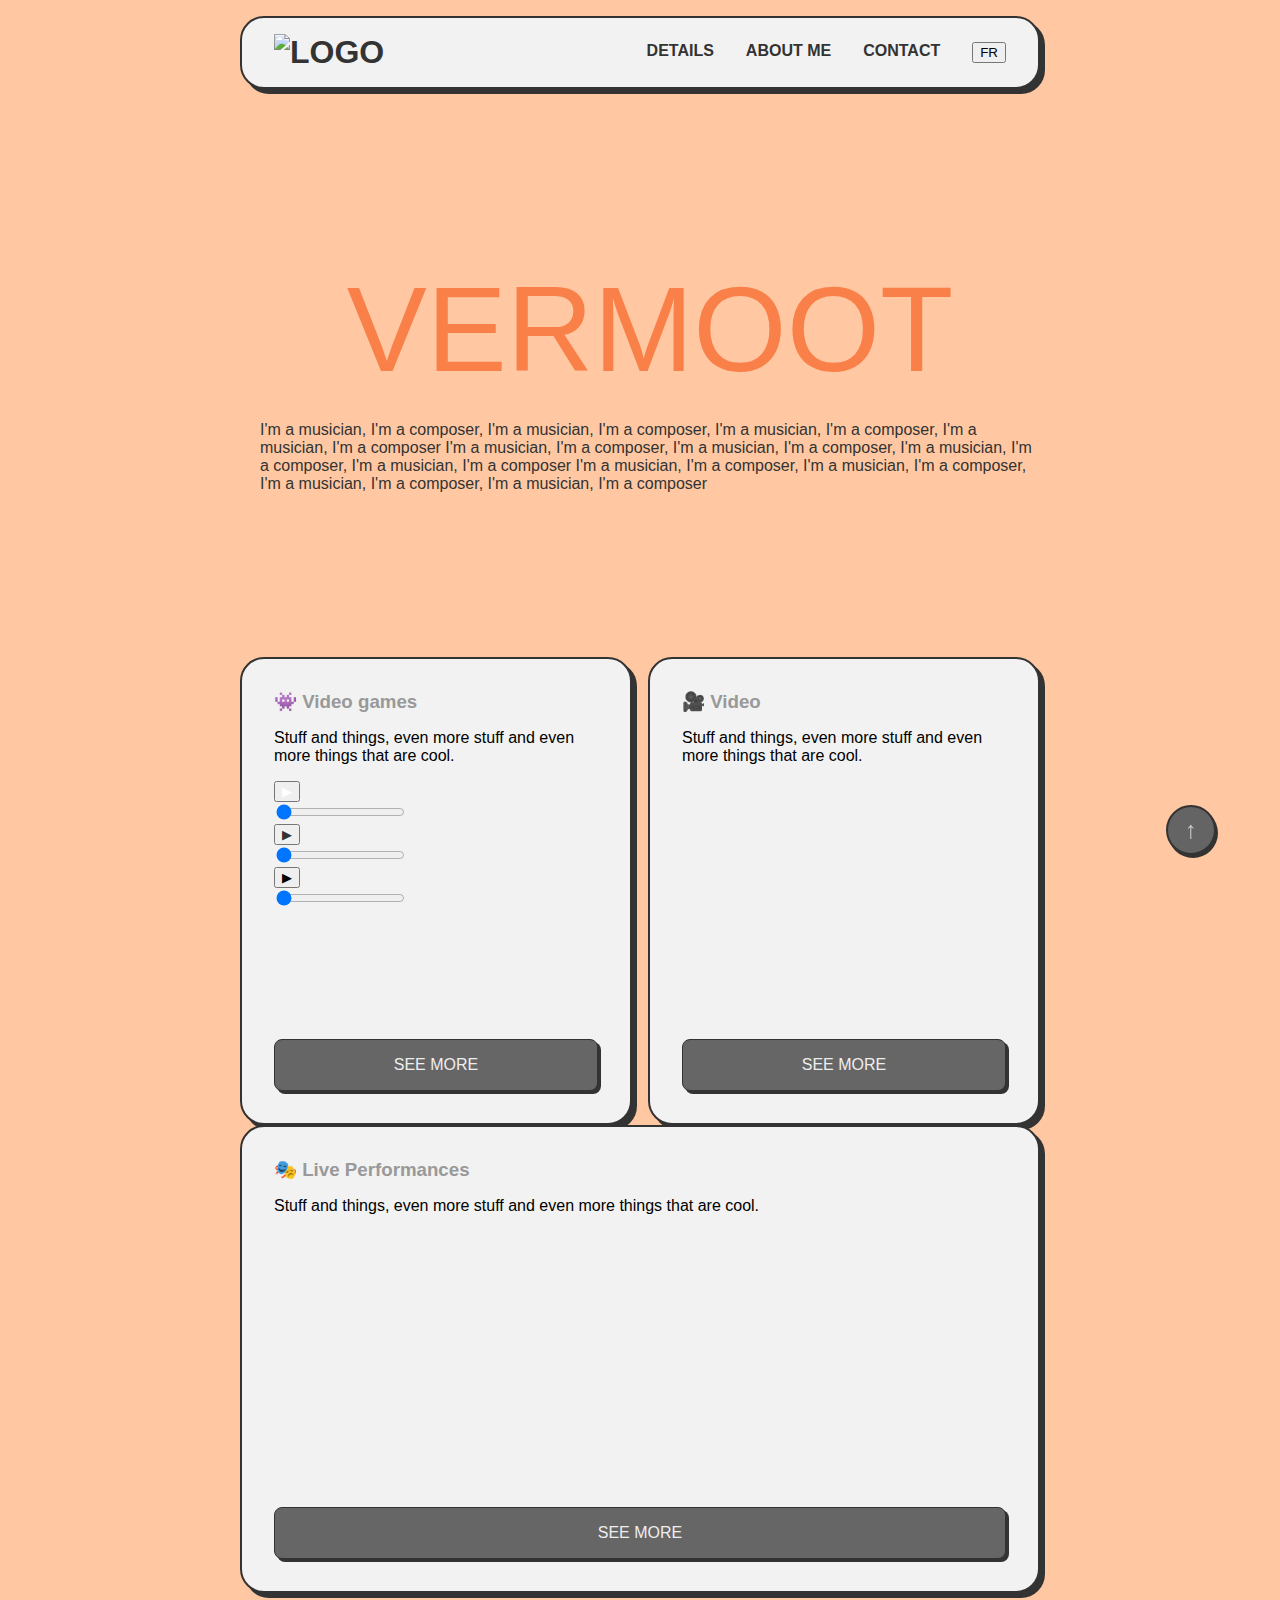
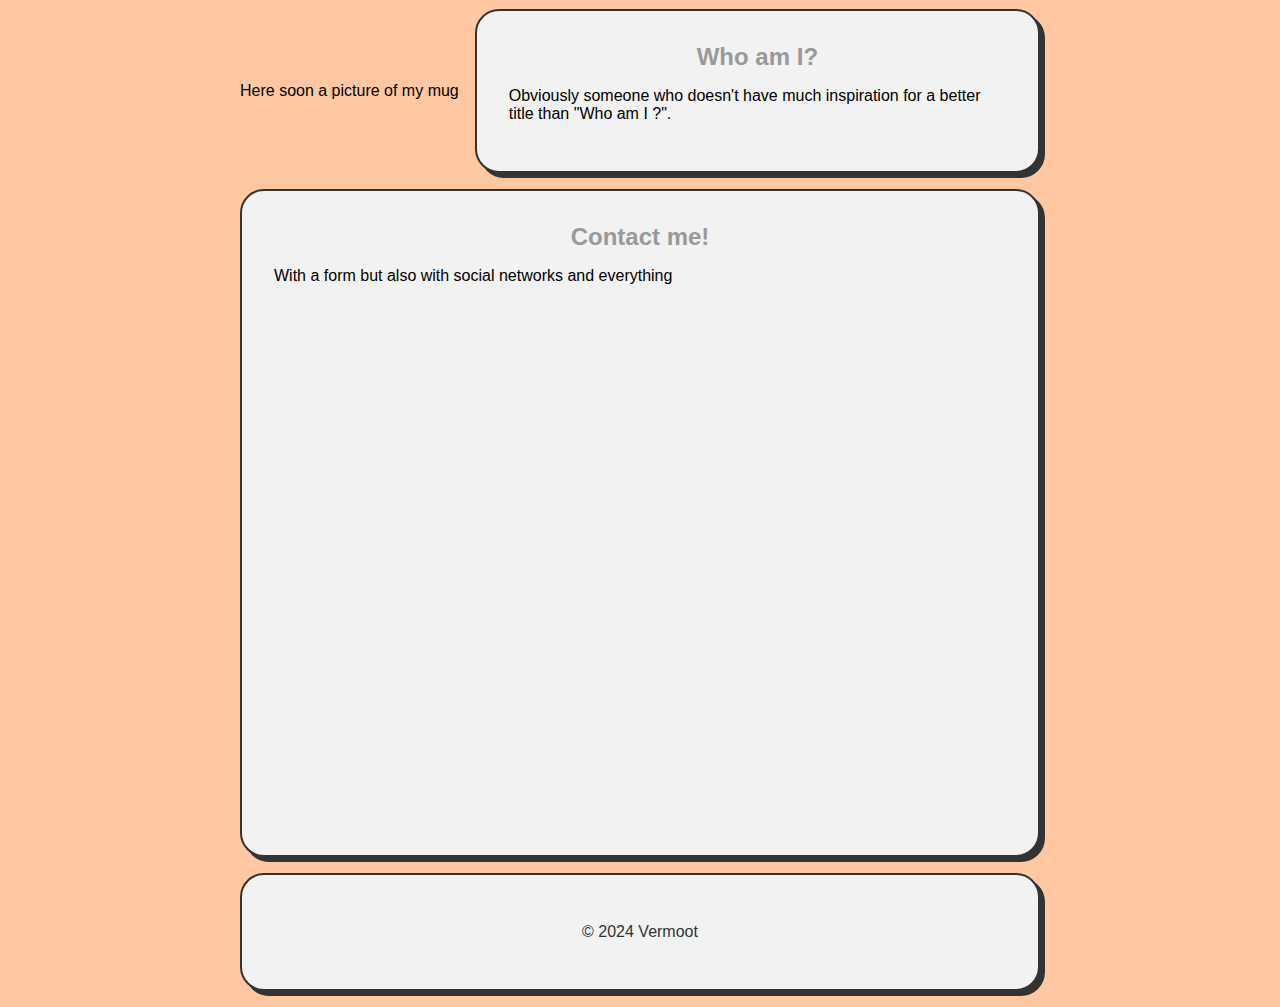
==== index.html @ 9c1a602b "change scripts folder into js -- make the scrolltotop button better with js" ====
<!DOCTYPE html>
<html lang="fr">

  <head>
    <meta charset="UTF-8">
    <meta name="viewport" content="width=device-width, initial-scale=1.0">
    <title>Vermoot - Musicien Compositeur</title>
    <link rel="stylesheet" href="css/styles.css">
    <script src="//twemoji.maxcdn.com/2/twemoji.min.js?2.7"></script>
  </head>

  <body>
    <section class="page-layout">
      <button id="scrollToTop">↑</button>

      <header class="card2">
        <div class="logo">
          <a href="index.html"><img src="assets/images/logo.png" alt="Logo"></a>
        </div>
        <nav>
          <div class="fr nav">
            <a href="#details">Détails</a>
            <a href="#about-me">À propos</a>
            <a href="#contact">Contact</a>
            <button id="btn-en">EN</button>
          </div>
          <div class="en nav">
            <a href="#details">Details</a>
            <a href="#about-me">About me</a>
            <a href="#contact">Contact</a>
            <button id="btn-fr">FR</button>
          </div>
        </nav>
      </header>

      <main>

        <div id="hero">
          <h1 id="hero-title">Vermoot</h1>
          <div id="hero-bottom">
            <p id="hero-text" class="fr">
              Je suis un compositeur, je suis un musicien, je suis un compositeur, je suis un musicien, je suis un compositeur, je suis un musicien, je suis un compositeur, je suis un musicien
              Je suis un compositeur, je suis un musicien, je suis un compositeur, je suis un musicien, je suis un compositeur, je suis un musicien, je suis un compositeur, je suis un musicien
              Je suis un compositeur, je suis un musicien, je suis un compositeur, je suis un musicien, je suis un compositeur, je suis un musicien, je suis un compositeur, je suis un musicien
            </p>
            <p id="hero-text" class="en">
              I'm a musician, I'm a composer, I'm a musician, I'm a composer, I'm a musician, I'm a composer, I'm a musician, I'm a composer
              I'm a musician, I'm a composer, I'm a musician, I'm a composer, I'm a musician, I'm a composer, I'm a musician, I'm a composer
              I'm a musician, I'm a composer, I'm a musician, I'm a composer, I'm a musician, I'm a composer, I'm a musician, I'm a composer
            </p>
          </div>
        </div>

        <div id="details">
          <div class="card2 detail-card">
            <h3 class="fr">👾 Jeux vidéos</h3>
            <h3 class="en">👾 Video games</h3>
            <p class="fr">Des trucs, des machins, et même encore d'autres trucs qui sont bien en vrai</p>
            <p class="en">Stuff and things, even more stuff and even more things that are cool.</p>
            <audio id="first-audio" style="background: url('https://avatars.githubusercontent.com/u/61667511?s=200&v=4';)" src="assets/audio/Battle Loop.ogg"></audio>
            <audio id="second-audio" src="assets/audio/Charging station Loop.ogg"></audio>
            <audio id="third-audio" src="assets/audio/Battle Loop.ogg"></audio>
            <a class="fr" href="#">En voir plus</a>
            <a class="en" href="#">See more</a>
          </div>
          <div class="card2 detail-card">
            <h3 class="fr">🎥 Vidéo</h3>
            <h3 class="en">🎥 Video</h3>
            <p class="fr">Des trucs, des machins, et même encore d'autres trucs qui sont bien en vrai</p>
            <p class="en">Stuff and things, even more stuff and even more things that are cool.</p>
            <a class="fr" href="#">En voir plus</a>
            <a class="en" href="#">See more</a>
          </div>
          <div class="card2 detail-card">
            <h3 class="fr">🎭 Spectacle</h3>
            <h3 class="en">🎭 Live Performances</h3>
            <p class="fr">Des trucs, des machins, et même encore d'autres trucs qui sont bien en vrai</p>
            <p class="en">Stuff and things, even more stuff and even more things that are cool.</p>
            <a class="fr" href="#">En voir plus</a>
            <a class="en" href="#">See more</a>
          </div>
        </div>

        <div id="about-me">
          <div class="fr" id="about-me-picture">Ici prochainement une photo de ma tronche</div>
          <div class="en" id="about-me-picture">Here soon a picture of my mug</div>
          <div id="about-me-text" class="col card2">
            <h2 class="fr">Qui suis-je ?</h2>
            <h2 class="en">Who am I?</h2>
            <p class="fr">Visiblement quelqu'un qui n'a pas beaucoup d'inspiration pour un meilleur titre de section que "Qui suis-je ?".</p>
            <p class="en">Obviously someone who doesn't have much inspiration for a better title than "Who am I ?".</p>
          </div>
        </div>

        <div id="contact" class="card2 pad-it">
          <h2 class="fr">Contactez-moi !</h2>
          <h2 class="en">Contact me!</h2>
          <p class="fr">Avec un formulaire mais aussi des réseaux sociaux et tout</p>
          <p class="en">With a form but also with social networks and everything</p>
        </div>

      </main>

      <footer class="card2">
        <p>&copy; 2024 Vermoot</p>
      </footer>

    </section>

    <script src="js/language-detection.js"></script>
    <script src="js/audioplayer.js"></script>
    <script src="js/scrolltotop.js"></script>
  </body>
</html>
---- css/styles.css ----
@import url("audioplayer.css");

root {
  --color-primary: #333;
  --color-secondary: #f2f2f2;
  --color-accent: #7dbbf1;
  --color-accent2: #ffef63;
  --color-accent3: #ffbb33;
  --color-accent4: #f2f2f2;
  --color-accent5: #333;
  --color-accent6: #f2f2f2;
  --color-accent7: #f2f2f2;
}
html {
  background-color: #ffc8a2ff;
  scroll-behavior: smooth;
}

body {
  display: flex;
  box-sizing: border-box;
  flex-direction: column;
  max-width: 1200px;
  margin: 0 auto;
  font-family: Comfortaa, sans-serif;
}

/* 3 fixed widths */
@media screen and (max-width: 1600px) {
  body { max-width: 1000px; }
}

@media screen and (max-width: 1300px) {
  body { max-width: 800px; }
}

@media screen and (max-width: 800px) {
  body { max-width: 90%; }
}

main {
  display: flex;
  flex-direction: column;
  gap: 1em;
  margin-bottom: 1em;
  /* padding: 1em 0; */
}

header {
  display: flex;
  flex-direction: row;
  justify-content: space-between;
  align-items: center;
  /* align-items: flex-end; */
  margin-top: 1em;
  padding: 1em 2em !important;
  /* background-color: transparent; */
  color: #333;
  /* border-radius: 8px; */
  /* box-shadow: 0 0 10px rgba(0, 0, 0, 0.25); */
  text-align: center;
}

.nav {
  display: flex;
  flex-direction: row;
  gap: 2em;
}

header a {
  text-transform: uppercase;
  font-weight: bold;
  color: #333;
  text-decoration: none;
  /* padding: 0.5em; */
  border-radius: 8px;
}

/* header a:hover { */
/*   background: #444; */
/*   box-shadow: 0 0 10px rgba(0, 0, 0, 0.1); */
/* } */

header .logo {
  font-size: 2em;
  /* margin-left: 1em; */
}

footer {
  margin-top: auto;
  /* padding: 1em; */
  /* border-radius: 8px; */
  /* box-shadow: 0 0 10px rgba(0, 0, 0, 0.1); */
  text-align: center;
  background-color: #333;
  color: #333;
  bottom: 0;
  margin-bottom: 1em;
}

.card {
  /* margin-top: 0.5em; */
  background-color: #f2f2f2;
  border-radius: 8px;
  box-shadow: 0 0 18px rgba(0, 0, 0, 0.25);
  padding: 1em;
}

.card2 {
  /* margin-top: 0.5em; */
  background-color: #f2f2f2;
  border-radius: 24px;
  box-shadow: 5px 5px #333;
  padding: 2em;
  border: 2px solid #333;
  transition: box-shadow 0.1s linear;
}

.card2 h2, .card2 h3 {
    color: #999;
}

.pad-it {
  min-height: 600px;
}

.pad-it > * {
  top: 50%;
}

h2 {
  text-align: center;
  color: #bbb;
  margin: 0;
}

#hero {
  /* in columns that turn into rows on mobile */
  display: flex;
  flex-direction: column;
  flex-wrap: wrap;
  justify-content: center;
  gap: 1em;
  background: center no-repeat url("/assets/images/hero-picture.png");
  min-height: 600px;
  overflow: hidden;
  color: #333;
  margin-bottom: -3em;
}

#hero-title {
  font-family: Impact, sans-serif;
  font-weight: 400;
  color: #FA804A;
  text-transform: uppercase;
  line-height: 120px;
  margin: 0;
  margin-left: 20px;
  font-size: 120px;
  text-align: center;
  z-index: 4;
}

#hero-bottom {
  display: flex;
  flex-direction: row;
  flex-wrap: wrap;
  justify-content: center;
  align-items: center;
  gap: 1em;
  z-index: 3;
  margin-left: 20px;
}

#hero-text {
  flex: 2;
}

#hero-picture {
  /* display: block; */
  /* position: absolute; */
  /* overflow: hidden; */
  /* width: 200px; */
  height: 100px;
  top: 200px;
  /* flex: 5; */
  /* justify-content: center; */
  /* align-items: center; */
  z-index: 3;
  margin-left: auto;
}

#details {
  display: flex;
  flex-direction: row;
  justify-content: center;
  align-items: center;
  gap: 2%;
  flex-wrap: wrap;
}

.detail-card {
  flex: 1;
  min-height: 400px;
  min-width: 300px;
  display: flex;
  flex-direction: column;
}

.detail-card > h3 {
  text-align: left;
  margin-left: 20px;
  margin: 0;
}

.detail-card a {
  display: block;
  text-align: center;
  border: 1px solid #333;
  color: #eee;
  margin: 0;
  text-decoration: none;
  text-transform: uppercase;
  /* background: #f2f2f2; */
  background: #666;
  box-shadow: 3px 3px 0px #333;
  padding: 1em;
  border-radius: 8px;
  margin-top: auto;
  transition: 0.2s;
}

.detail-card a:hover {
  /* background: #666; */
  /* color: white; */
  transform: translate(-2px, -2px);
  box-shadow: 5px 5px 0px #333;
}

.detail-card a:active {
  transform: translate(2px, 2px);
  box-shadow: 1px 1px 0px #333;
  transition: transform 0.05s;
}

#about-me {
  background: transparent;
  display: flex;
  flex-direction: row;
  flex-wrap: wrap;
  justify-content: center;
  align-items: center;
  gap: 1em;
}

.col {
  flex: 1;
  min-width: 300px;
}

/*Floating Back-To-Top Button*/
#scrollToTop {
  font-weight: 800;
  font-size: 1.5em;
  text-align: center;
  justify-content: center;
  align-items: center;
  position: fixed;
  color: #ccc;
  bottom: 5%;
  float: right;
  /* right 50px + 5% of width */
  right: 5%;
  /* left: auto; */
  z-index: 1;
  background-color: rgb(100,100,100);
  min-height: 50px;
  min-width: 50px;
  border: 2px solid #333;
  box-shadow: 2px 3px 0px #333;
  border-radius: 50%;
  transition: all 0.1s;
}

#scrollToTop:hover {
  cursor: pointer;
  box-shadow: 4px 5px 0px #333;
}

#scrollToTop:active {
  box-shadow: 2px 3px 0px #333;
  transform: translate(2px, 2px);
}

/*On Hover Color Change*/
#myBtn:hover {
  background-color: #7dbbf1;
  cursor: pointer;
}

#first-audio {
  background: url("https://avatars.githubusercontent.com/u/61667511?s=200&v=4");
  background-size: 50px;
}

#first-audio .play-pause-btn {
  color: white;
  /* text-shadow: 0px 0px 10px #000; */
}

#second-audio {
  background: url("https://www.shutterstock.com/image-vector/motherboard-board-seamless-pattern-vector-600nw-788925259.jpg");
  background-size: 150px;
}

#second-audio .play-pause-btn {
  color: #333;


  text-shadow: 0px 0px 5px #fff !important;
}
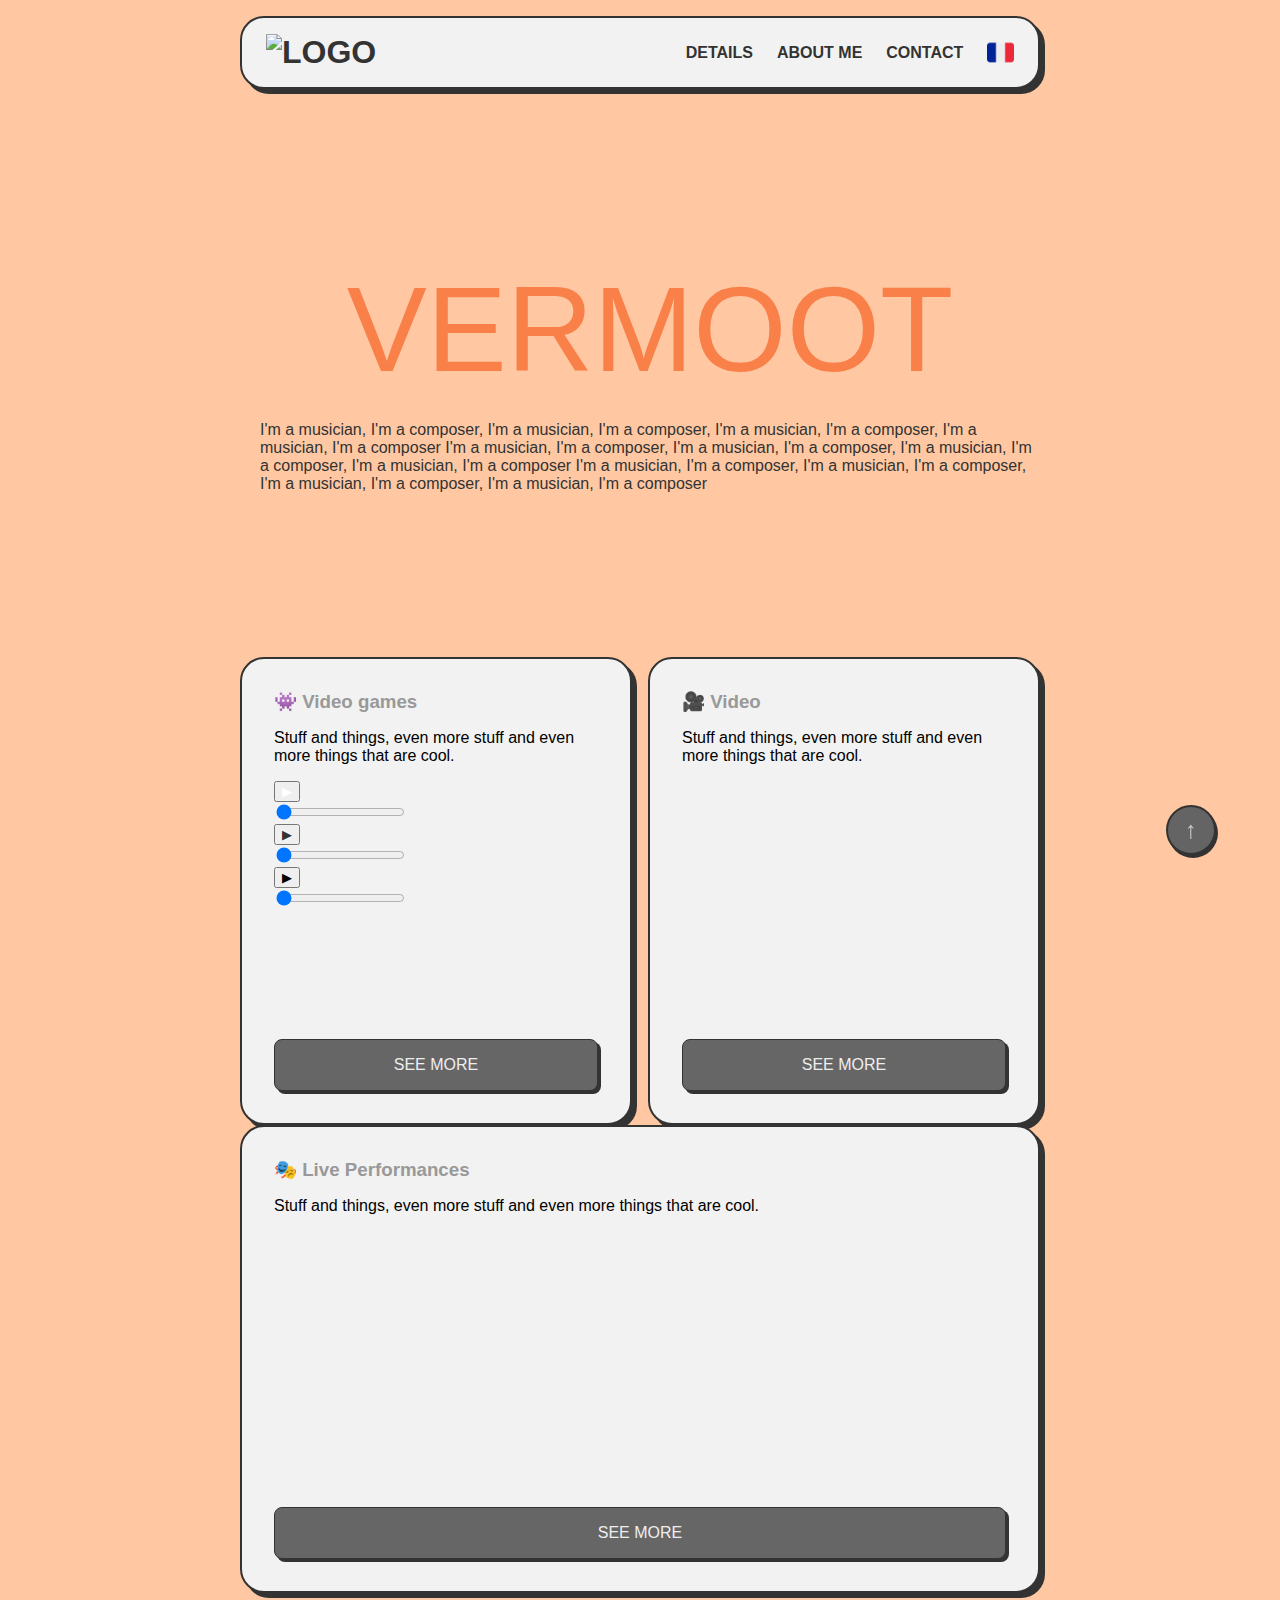
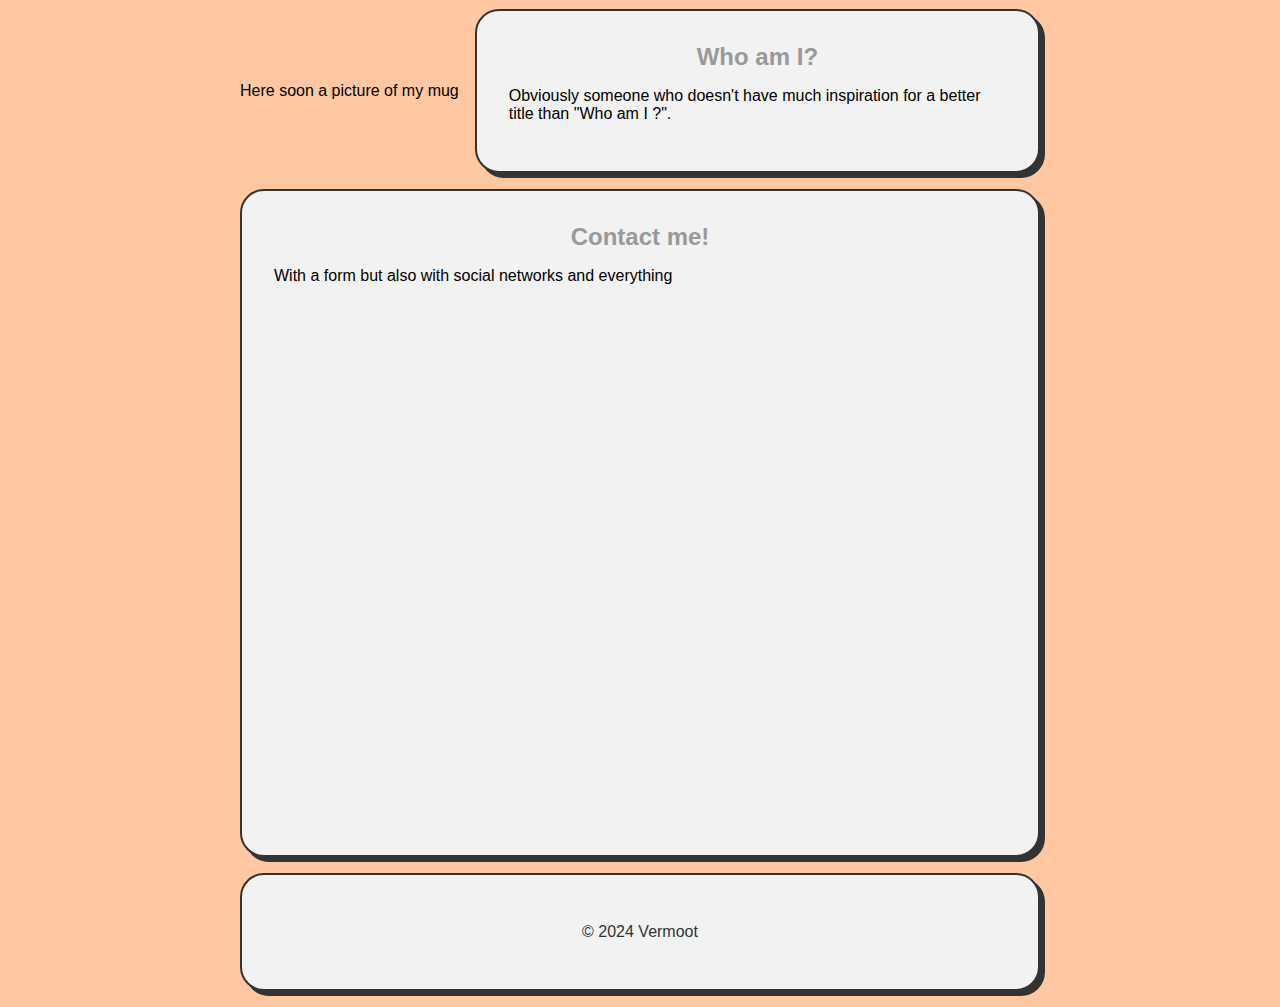
==== commit 26911a94: "turn language buttons into flags" ====
--- a/index.html
+++ b/index.html
@@ -22,13 +22,13 @@
             <a href="#details">Détails</a>
             <a href="#about-me">À propos</a>
             <a href="#contact">Contact</a>
-            <button id="btn-en">EN</button>
+            <button id="btn-en"></button>
           </div>
           <div class="en nav">
             <a href="#details">Details</a>
             <a href="#about-me">About me</a>
             <a href="#contact">Contact</a>
-            <button id="btn-fr">FR</button>
+            <button id="btn-fr"></button>
           </div>
         </nav>
       </header>
--- a/css/styles.css
+++ b/css/styles.css
@@ -53,7 +53,7 @@
   align-items: center;
   /* align-items: flex-end; */
   margin-top: 1em;
-  padding: 1em 2em !important;
+  padding: 1em 1.5em !important;
   /* background-color: transparent; */
   color: #333;
   /* border-radius: 8px; */
@@ -61,10 +61,17 @@
   text-align: center;
 }
 
+header .logo {
+  font-size: 2em;
+  /* margin-left: 1em; */
+}
+
 .nav {
   display: flex;
   flex-direction: row;
-  gap: 2em;
+  gap: 1.5em;
+  justify-content: center;
+  align-items: center;
 }
 
 header a {
@@ -74,6 +81,23 @@
   text-decoration: none;
   /* padding: 0.5em; */
   border-radius: 8px;
+}
+
+#btn-fr {
+  background: center no-repeat url("/assets/images/fr-flag.png") ;
+}
+
+#btn-en {
+  background: center no-repeat url("/assets/images/uk-flag.png") ;
+}
+
+#btn-fr, #btn-en {
+  background-size: 2em;
+  height: 2em;
+  width: 2em;
+  border: none;
+  cursor: pointer;
+  /* margin-left: -1em; */
 }
 
 /* header a:hover { */
@@ -81,10 +105,6 @@
 /*   box-shadow: 0 0 10px rgba(0, 0, 0, 0.1); */
 /* } */
 
-header .logo {
-  font-size: 2em;
-  /* margin-left: 1em; */
-}
 
 footer {
   margin-top: auto;
@@ -279,7 +299,7 @@
   border: 2px solid #333;
   box-shadow: 2px 3px 0px #333;
   border-radius: 50%;
-  transition: all 0.1s;
+  transition: box-shadow 0.1s, right ease-in-out 0.3s;
 }
 
 #scrollToTop:hover {
@@ -315,7 +335,5 @@
 
 #second-audio .play-pause-btn {
   color: #333;
-
-
   text-shadow: 0px 0px 5px #fff !important;
 }
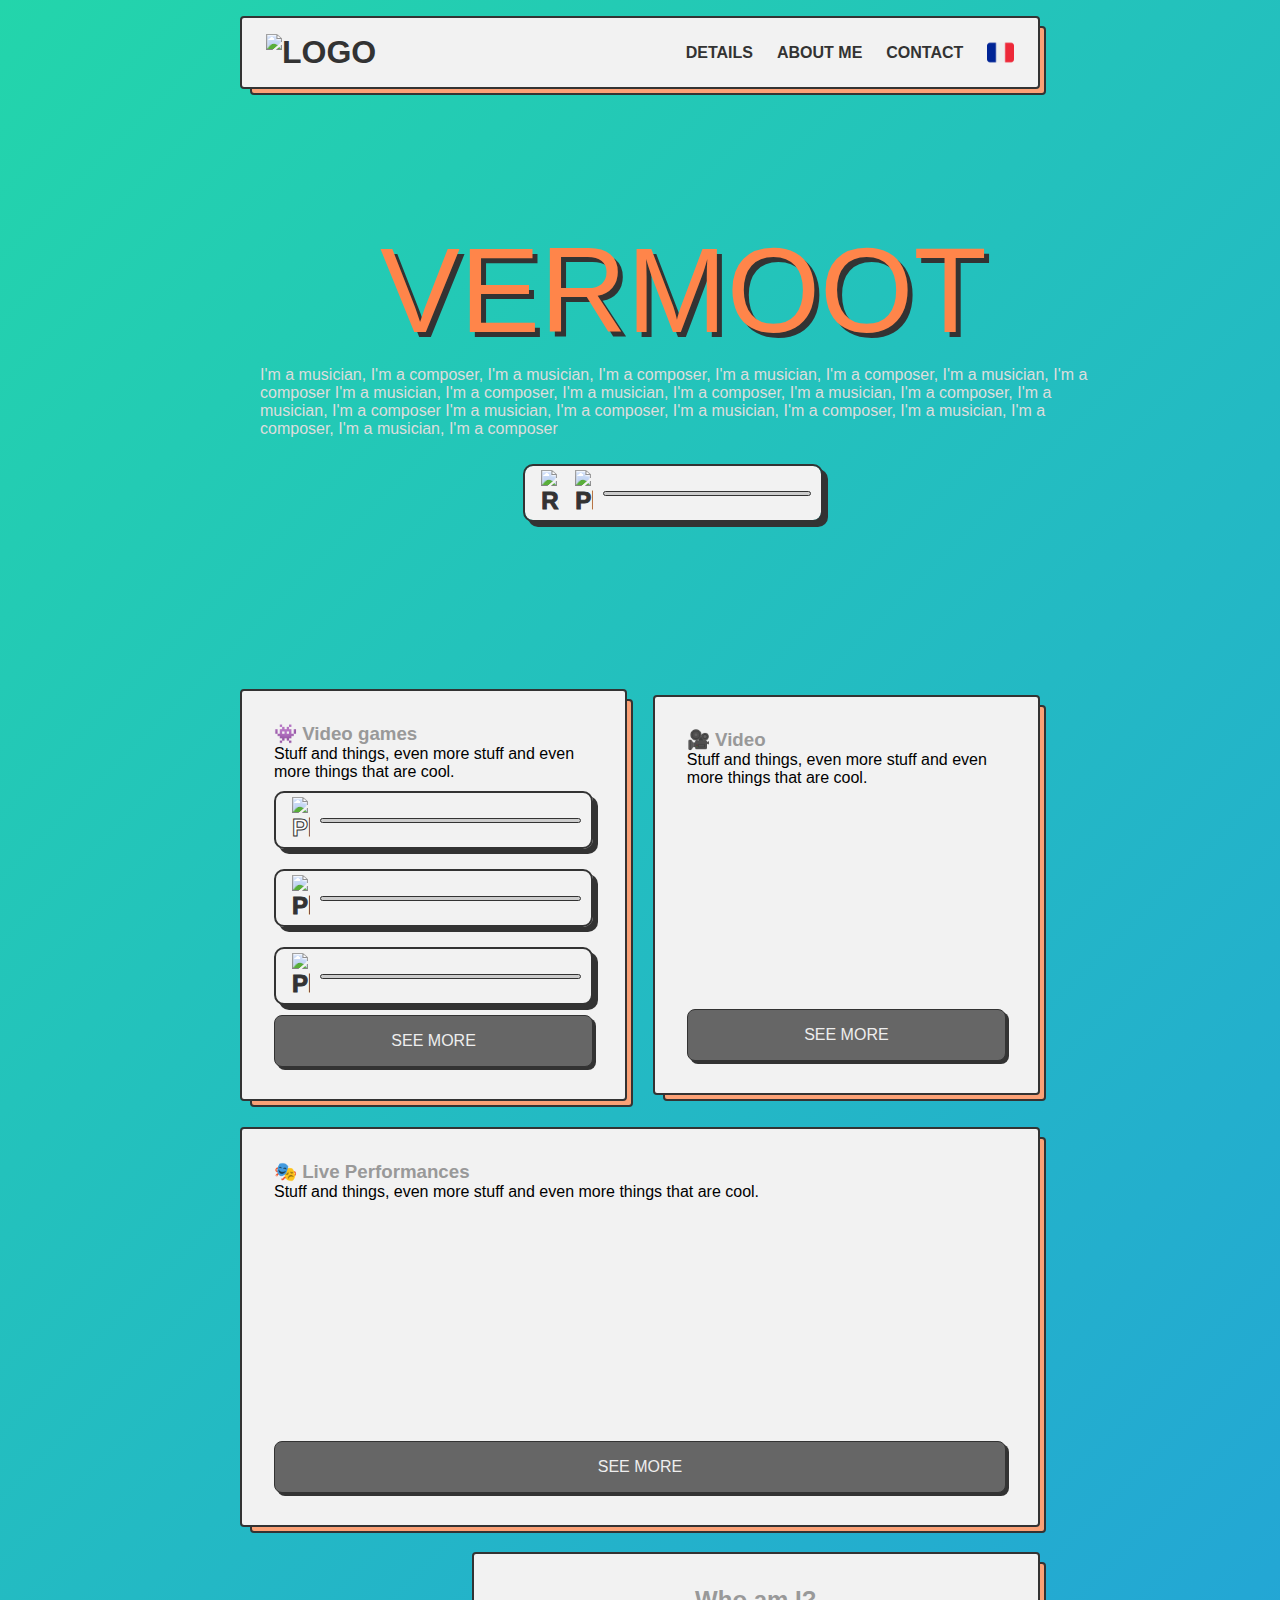
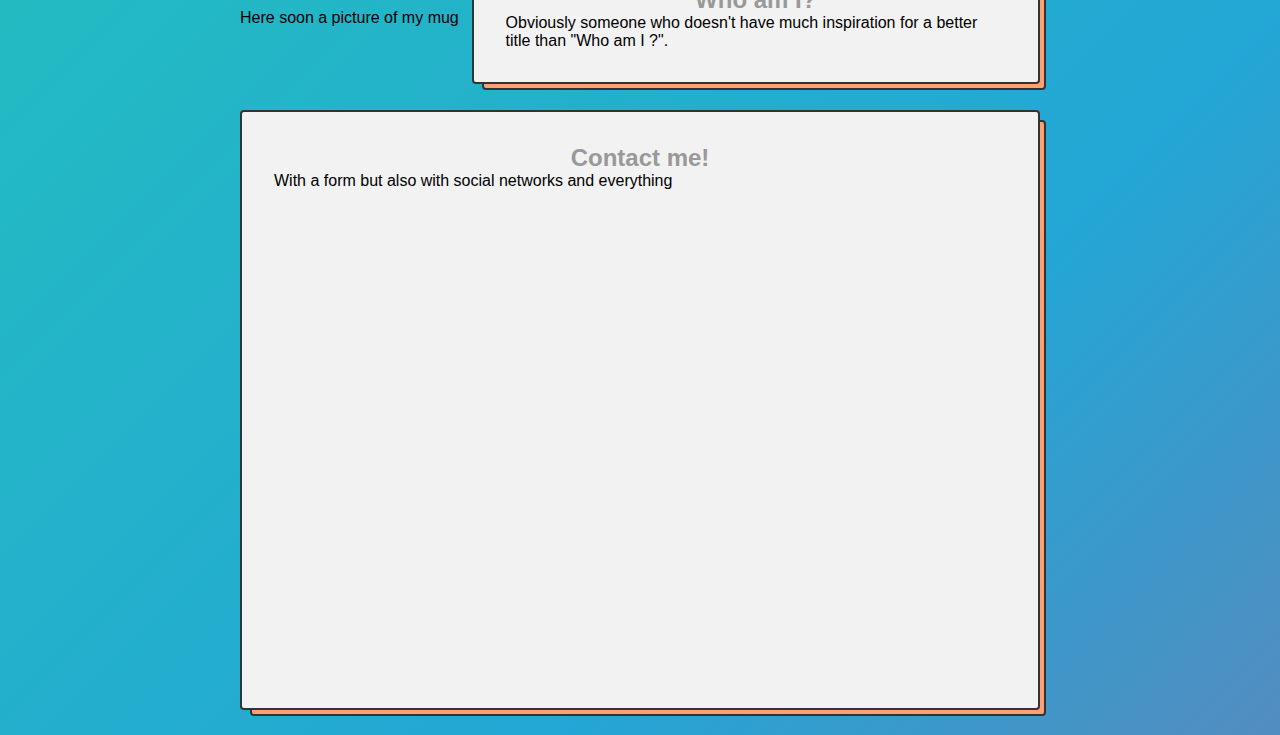
==== commit c042af4f: "lotsa things I said" ====
--- a/index.html
+++ b/index.html
@@ -6,32 +6,14 @@
     <meta name="viewport" content="width=device-width, initial-scale=1.0">
     <title>Vermoot - Musicien Compositeur</title>
     <link rel="stylesheet" href="css/styles.css">
-    <script src="//twemoji.maxcdn.com/2/twemoji.min.js?2.7"></script>
+    <script src="https://unpkg.com/twemoji@latest/dist/twemoji.min.js" crossorigin="anonymous"></script>
   </head>
 
   <body>
     <section class="page-layout">
       <button id="scrollToTop">↑</button>
 
-      <header class="card2">
-        <div class="logo">
-          <a href="index.html"><img src="assets/images/logo.png" alt="Logo"></a>
-        </div>
-        <nav>
-          <div class="fr nav">
-            <a href="#details">Détails</a>
-            <a href="#about-me">À propos</a>
-            <a href="#contact">Contact</a>
-            <button id="btn-en"></button>
-          </div>
-          <div class="en nav">
-            <a href="#details">Details</a>
-            <a href="#about-me">About me</a>
-            <a href="#contact">Contact</a>
-            <button id="btn-fr"></button>
-          </div>
-        </nav>
-      </header>
+      <div id="header"></div>
 
       <main>
 
@@ -49,10 +31,14 @@
               I'm a musician, I'm a composer, I'm a musician, I'm a composer, I'm a musician, I'm a composer, I'm a musician, I'm a composer
             </p>
           </div>
+          <div id="random-music">
+            <audio id="random-player" preload="metadata"></audio>
+            <p id="random-player-title"></p>
+          </div>
         </div>
 
         <div id="details">
-          <div class="card2 detail-card">
+          <div class="card detail-card">
             <h3 class="fr">👾 Jeux vidéos</h3>
             <h3 class="en">👾 Video games</h3>
             <p class="fr">Des trucs, des machins, et même encore d'autres trucs qui sont bien en vrai</p>
@@ -63,7 +49,7 @@
             <a class="fr" href="#">En voir plus</a>
             <a class="en" href="#">See more</a>
           </div>
-          <div class="card2 detail-card">
+          <div class="card detail-card">
             <h3 class="fr">🎥 Vidéo</h3>
             <h3 class="en">🎥 Video</h3>
             <p class="fr">Des trucs, des machins, et même encore d'autres trucs qui sont bien en vrai</p>
@@ -71,7 +57,7 @@
             <a class="fr" href="#">En voir plus</a>
             <a class="en" href="#">See more</a>
           </div>
-          <div class="card2 detail-card">
+          <div class="card detail-card">
             <h3 class="fr">🎭 Spectacle</h3>
             <h3 class="en">🎭 Live Performances</h3>
             <p class="fr">Des trucs, des machins, et même encore d'autres trucs qui sont bien en vrai</p>
@@ -84,7 +70,7 @@
         <div id="about-me">
           <div class="fr" id="about-me-picture">Ici prochainement une photo de ma tronche</div>
           <div class="en" id="about-me-picture">Here soon a picture of my mug</div>
-          <div id="about-me-text" class="col card2">
+          <div id="about-me-text" class="col card">
             <h2 class="fr">Qui suis-je ?</h2>
             <h2 class="en">Who am I?</h2>
             <p class="fr">Visiblement quelqu'un qui n'a pas beaucoup d'inspiration pour un meilleur titre de section que "Qui suis-je ?".</p>
@@ -92,7 +78,7 @@
           </div>
         </div>
 
-        <div id="contact" class="card2 pad-it">
+        <div id="contact" class="card pad-it">
           <h2 class="fr">Contactez-moi !</h2>
           <h2 class="en">Contact me!</h2>
           <p class="fr">Avec un formulaire mais aussi des réseaux sociaux et tout</p>
@@ -101,14 +87,15 @@
 
       </main>
 
-      <footer class="card2">
-        <p>&copy; 2024 Vermoot</p>
-      </footer>
+      <div id="footer"></div>
 
     </section>
 
+    <script src="js/header.js"></script>
+    <script src="js/footer.js"></script>
     <script src="js/language-detection.js"></script>
     <script src="js/audioplayer.js"></script>
+    <script src="js/randomplayer.js"></script>
     <script src="js/scrolltotop.js"></script>
   </body>
 </html>
--- a/css/styles.css
+++ b/css/styles.css
@@ -1,4 +1,35 @@
 @import url("audioplayer.css");
+
+*{ margin:0; padding:0; }
+
+html{ width:100%; box-sizing: border-box; font-size:100%; overflow-x:hidden; scroll-behavior: smooth; }
+
+body {
+	background: linear-gradient(-45deg, #ee7752, #e73c7e, #23a6d5, #23d5ab);
+	background-size: 400% 400%;
+	animation: gradient 30s ease infinite;
+	height: 100vh;
+}
+
+@keyframes gradient {
+	0% {
+		background-position: 0% 50%;
+	}
+	50% {
+		background-position: 100% 50%;
+	}
+	100% {
+		background-position: 0% 50%;
+	}
+}
+
+img{ border:none; }
+
+*, *:after, *:before{ box-sizing: border-box; } 
+
+h1 {
+  padding: 0em 1em;
+}
 
 root {
   --color-primary: #333;
@@ -11,10 +42,10 @@
   --color-accent6: #f2f2f2;
   --color-accent7: #f2f2f2;
 }
-html {
-  background-color: #ffc8a2ff;
-  scroll-behavior: smooth;
-}
+/* html { */
+/*   background-color: #ff854a; */
+/*   scroll-behavior: smooth; */
+/* } */
 
 body {
   display: flex;
@@ -41,8 +72,8 @@
 main {
   display: flex;
   flex-direction: column;
-  gap: 1em;
-  margin-bottom: 1em;
+  gap: 2dvw;
+  margin-bottom: 2dvw;
   /* padding: 1em 0; */
 }
 
@@ -121,22 +152,28 @@
 .card {
   /* margin-top: 0.5em; */
   background-color: #f2f2f2;
-  border-radius: 8px;
-  box-shadow: 0 0 18px rgba(0, 0, 0, 0.25);
-  padding: 1em;
-}
-
-.card2 {
-  /* margin-top: 0.5em; */
-  background-color: #f2f2f2;
-  border-radius: 24px;
-  box-shadow: 5px 5px #333;
+  border-radius: 4px;
+  /* box-shadow: 3px 3px red, 5px 5px #333; */
   padding: 2em;
   border: 2px solid #333;
   transition: box-shadow 0.1s linear;
-}
-
-.card2 h2, .card2 h3 {
+  position: relative;
+}
+
+.card::after {
+  content: "";
+  position: absolute;
+  z-index: -1;
+  top: 8px;
+  left: 8px;
+  width: 100%;
+  height: 100%;
+  background-color: #fba176;
+  border: 2px solid #333;
+  border-radius: 4px;
+}
+
+.card h2, .card h3 {
     color: #999;
 }
 
@@ -156,22 +193,22 @@
 
 #hero {
   /* in columns that turn into rows on mobile */
+  color: #ddd;
   display: flex;
   flex-direction: column;
   flex-wrap: wrap;
   justify-content: center;
   gap: 1em;
-  background: center no-repeat url("/assets/images/hero-picture.png");
+  background: bottom no-repeat url("/assets/images/hero-picture.png");
   min-height: 600px;
-  overflow: hidden;
-  color: #333;
-  margin-bottom: -3em;
+  /* overflow: hidden; */
+  margin-bottom: -2dvw;
 }
 
 #hero-title {
   font-family: Impact, sans-serif;
   font-weight: 400;
-  color: #FA804A;
+  color: #ff854a;
   text-transform: uppercase;
   line-height: 120px;
   margin: 0;
@@ -179,6 +216,7 @@
   font-size: 120px;
   text-align: center;
   z-index: 4;
+  text-shadow: 5px 5px #333;
 }
 
 #hero-bottom {
@@ -210,12 +248,21 @@
   margin-left: auto;
 }
 
+#random-music {
+  display: flex;
+  flex-direction: column;
+  justify-content: center;
+  align-items: center;
+  gap: 1em;
+}
+
+
 #details {
   display: flex;
   flex-direction: row;
   justify-content: center;
   align-items: center;
-  gap: 2%;
+  gap: 2dvw;
   flex-wrap: wrap;
 }
 
@@ -270,7 +317,7 @@
   flex-wrap: wrap;
   justify-content: center;
   align-items: center;
-  gap: 1em;
+  gap: 1dvw;
 }
 
 .col {
@@ -289,15 +336,13 @@
   color: #ccc;
   bottom: 5%;
   float: right;
-  /* right 50px + 5% of width */
-  right: 5%;
-  /* left: auto; */
-  z-index: 1;
+  right: calc(-50px - 5%);
+  z-index: 100;
   background-color: rgb(100,100,100);
   min-height: 50px;
   min-width: 50px;
   border: 2px solid #333;
-  box-shadow: 2px 3px 0px #333;
+  box-shadow: 2px 3px 0px #333, 0px 0px 10px #33333333;
   border-radius: 50%;
   transition: box-shadow 0.1s, right ease-in-out 0.3s;
 }
@@ -325,6 +370,8 @@
 
 #first-audio .play-pause-btn {
   color: white;
+  /* svg fill white */
+  fill: currentColor
   /* text-shadow: 0px 0px 10px #000; */
 }
 
@@ -337,3 +384,7 @@
   color: #333;
   text-shadow: 0px 0px 5px #fff !important;
 }
+
+.spin {
+  animation: spin1 0.8s ease-in-out 1;
+}
